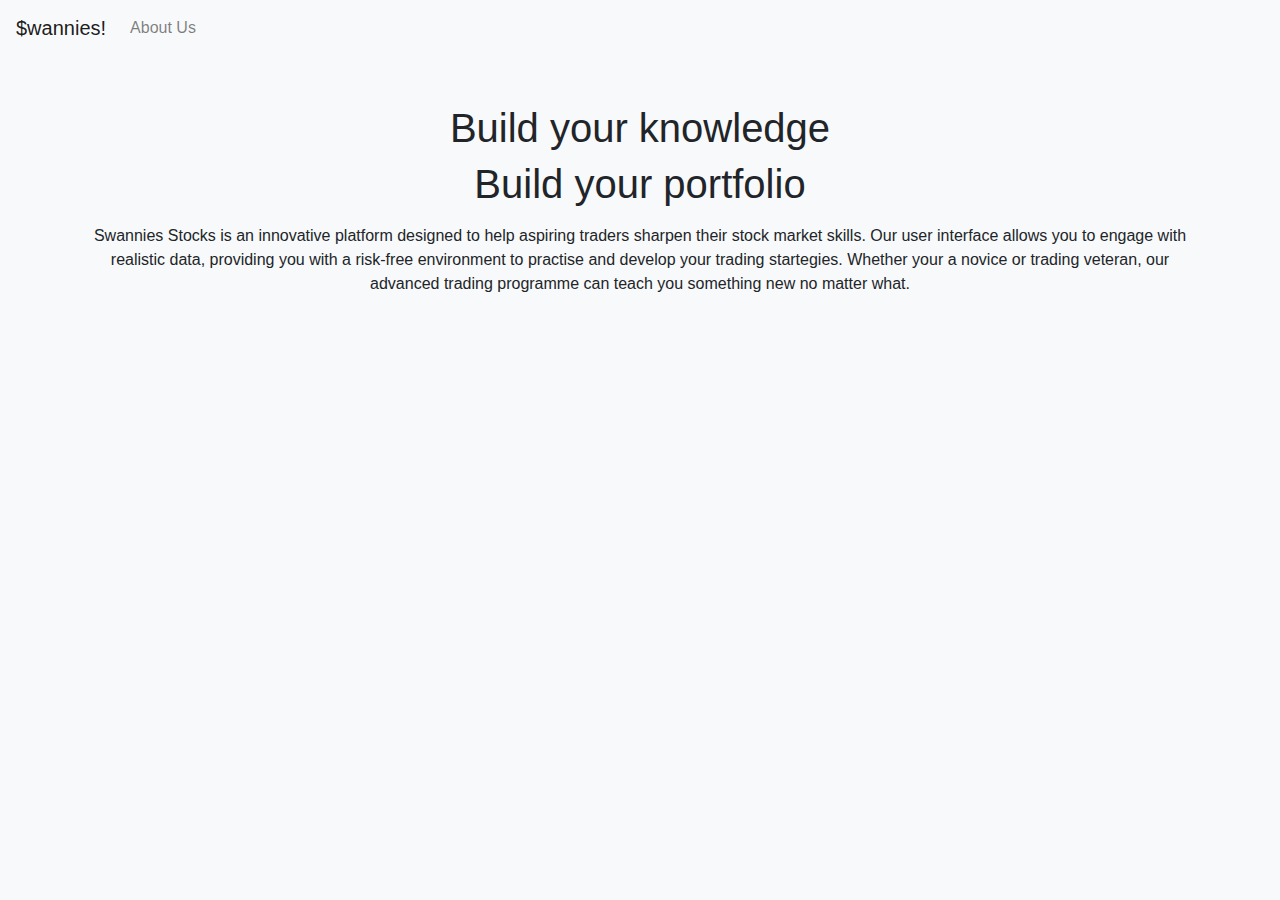
==== index.html @ ed6587da "update" ====
<!DOCTYPE html>
<html lang="en">
<head>
    <meta charset="UTF-8">
    <meta name="viewport" content="width=device-width, initial-scale=1.0">
    <title>$wannies Stocks</title>
    <link href="https://stackpath.bootstrapcdn.com/bootstrap/4.5.2/css/bootstrap.min.css" rel="stylesheet">
    <link href="styles.css" rel="stylesheet">
</head>
<body>
    <nav class="navbar navbar-expand-lg navbar-light bg-light">
        <a class="navbar-brand" href="index.html">$wannies!</a>
        <button class="navbar-toggler" type="button" data-toggle="collapse" data-target="#navbarNav" aria-controls="navbarNav" aria-expanded="false" aria-label="Toggle navigation">
            <span class="navbar-toggler-icon"></span>
        </button>
        <div class="collapse navbar-collapse" id="navbarNav">
            <ul class="navbar-nav">
                <li class="nav-item">
                    <a class="nav-link" href="about-us.html">About Us</a>
                </li>
            </ul>
        </div>
    </nav>
    
    <div class="container mt-5">
        <h1 class="text-center">Build your knowledge</h1>
        <h1 class="text-center">Build your portfolio</h1>
        <p></p>
        <p class="text-center">Swannies Stocks is an innovative platform designed to help aspiring traders sharpen their stock market skills. Our user interface allows you to engage with realistic data, providing you with a risk-free environment to practise and develop your trading startegies. Whether your a novice or trading veteran, our advanced trading programme can teach you something new no matter what.</p>
    </div>

    <script src="https://code.jquery.com/jquery-3.5.1.slim.min.js"></script>
    <script src="https://cdn.jsdelivr.net/npm/@popperjs/core@2.5.4/dist/umd/popper.min.js"></script>
    <script src="https://stackpath.bootstrapcdn.com/bootstrap/4.5.2/js/bootstrap.min.js"></script>
</body>
</html>
---- styles.css ----
body {
    background-color: #f8f9fa;
    font-family: Arial, sans-serif;
}

#pokemonInfo {
    margin-top: 20px;
}
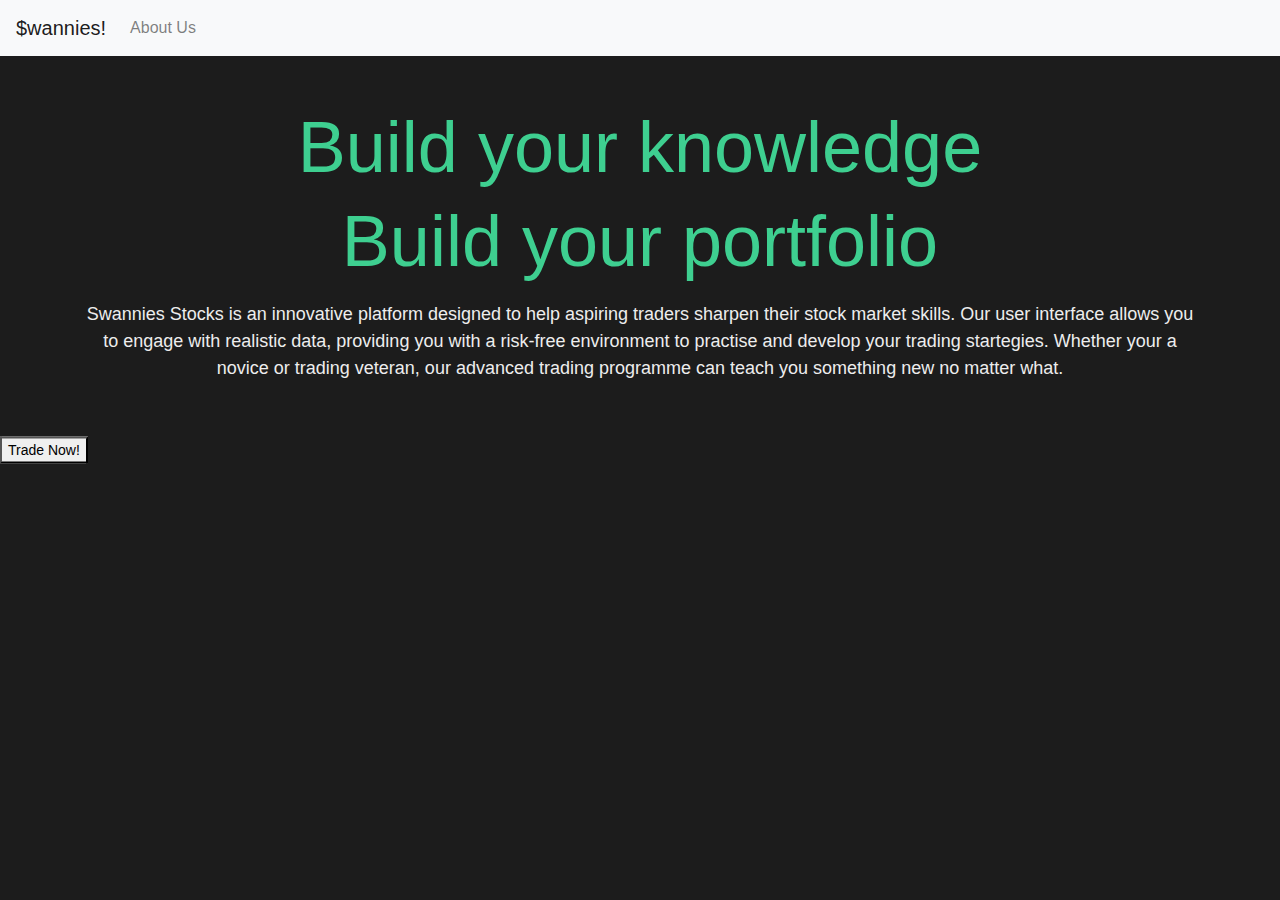
==== commit 51f8969b: "dummy commit" ====
--- a/index.html
+++ b/index.html
@@ -28,7 +28,9 @@
         <p></p>
         <p class="text-center">Swannies Stocks is an innovative platform designed to help aspiring traders sharpen their stock market skills. Our user interface allows you to engage with realistic data, providing you with a risk-free environment to practise and develop your trading startegies. Whether your a novice or trading veteran, our advanced trading programme can teach you something new no matter what.</p>
     </div>
-
+    <div class = buttonEdit>
+        <button>Trade Now!</button> 
+    </div>
     <script src="https://code.jquery.com/jquery-3.5.1.slim.min.js"></script>
     <script src="https://cdn.jsdelivr.net/npm/@popperjs/core@2.5.4/dist/umd/popper.min.js"></script>
     <script src="https://stackpath.bootstrapcdn.com/bootstrap/4.5.2/js/bootstrap.min.js"></script>
--- a/styles.css
+++ b/styles.css
@@ -1,8 +1,31 @@
 body {
-    background-color: #f8f9fa;
-    font-family: Arial, sans-serif;
+    background-color: #1c1c1c;
+    font-family: Arial, Helvetica, sans-serif;
 }
 
 #pokemonInfo {
     margin-top: 20px;
 }
+p {
+    text-align:centre; 
+    font-size:18px; 
+    color:#EDEDED; 
+    font-family:Helvetica
+}
+
+h1 {
+    color: #3ecf90;
+    font-size: 72px;
+    font-family: Arial, Helvetica, sans-serif;
+    nav-down: 120px
+  }
+
+ .buttonEdit{
+    color: #2d7555;
+    font-size: 14px;
+    margin: 0;
+    position: absolute;
+    top: 50%;
+    -ms-transform: translateY(-50%);
+    transform: translateY(-50%);
+}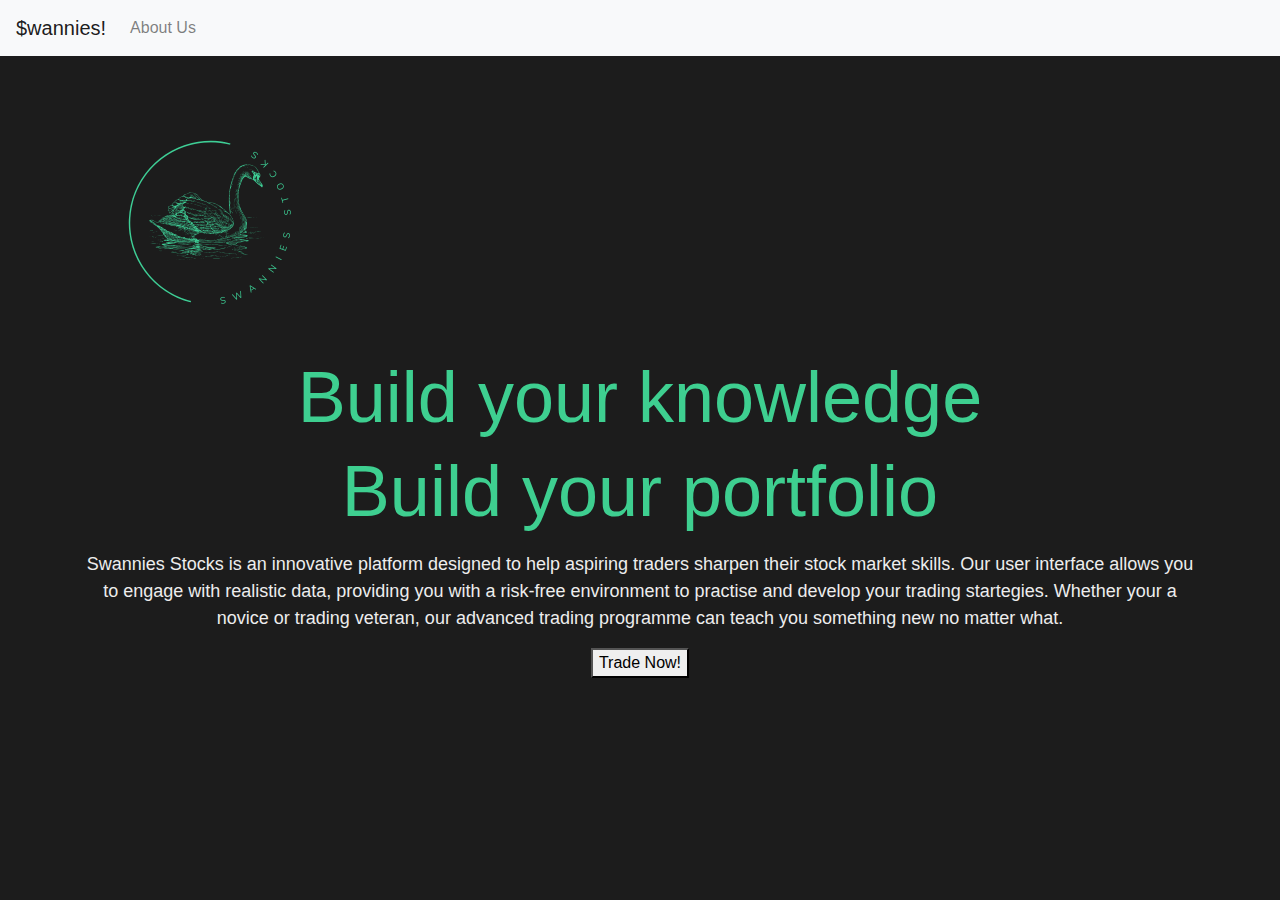
==== commit 40889ae0: "Additional styles" ====
--- a/index.html
+++ b/index.html
@@ -5,7 +5,7 @@
     <meta name="viewport" content="width=device-width, initial-scale=1.0">
     <title>$wannies Stocks</title>
     <link href="https://stackpath.bootstrapcdn.com/bootstrap/4.5.2/css/bootstrap.min.css" rel="stylesheet">
-    <link href="styles.css" rel="stylesheet">
+    <link href="index-styles.css" rel="stylesheet">
 </head>
 <body>
     <nav class="navbar navbar-expand-lg navbar-light bg-light">
@@ -21,14 +21,14 @@
             </ul>
         </div>
     </nav>
-    
     <div class="container mt-5">
+        <img src="resources/Grey Minimalist Modern Circle Initials Logo.png" height="250px" width="250px" style="align-items: center;">    
         <h1 class="text-center">Build your knowledge</h1>
         <h1 class="text-center">Build your portfolio</h1>
         <p></p>
         <p class="text-center">Swannies Stocks is an innovative platform designed to help aspiring traders sharpen their stock market skills. Our user interface allows you to engage with realistic data, providing you with a risk-free environment to practise and develop your trading startegies. Whether your a novice or trading veteran, our advanced trading programme can teach you something new no matter what.</p>
     </div>
-    <div class = buttonEdit>
+    <div class = "d-flex justify-content-center">
         <button>Trade Now!</button> 
     </div>
     <script src="https://code.jquery.com/jquery-3.5.1.slim.min.js"></script>
--- a/index-styles.css
+++ b/index-styles.css
@@ -0,0 +1,21 @@
+body {
+    background-color: #1c1c1c;
+    font-family: Arial, Helvetica, sans-serif;
+}
+
+#pokemonInfo {
+    margin-top: 20px;
+}
+p {
+    text-align:centre; 
+    font-size:18px; 
+    color:#EDEDED; 
+    font-family:Helvetica
+}
+
+h1 {
+    color: #3ecf90;
+    font-size: 72px;
+    font-family: Arial, Helvetica, sans-serif;
+    nav-down: 120px
+  }
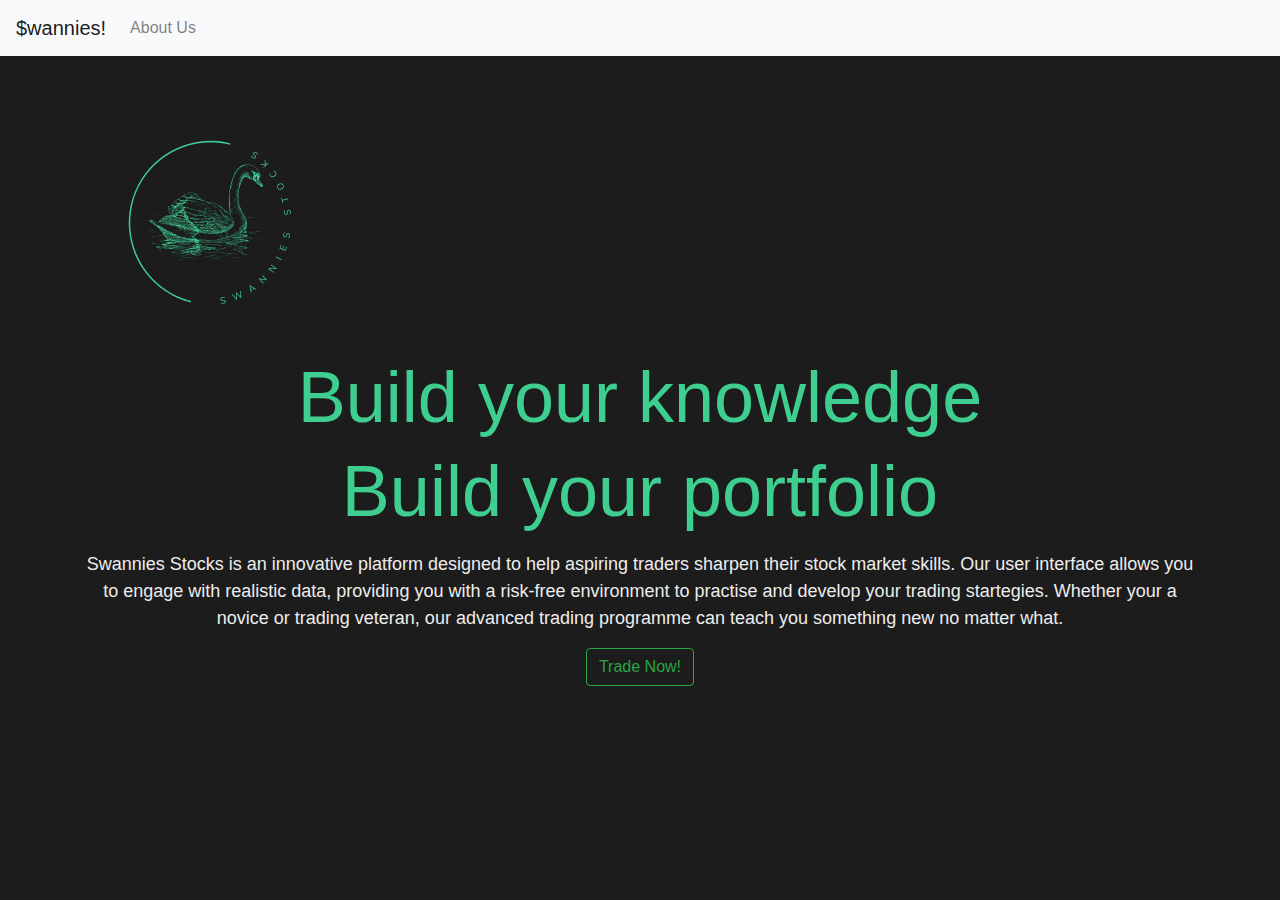
==== commit 716a1d65: "btn-styles" ====
--- a/index.html
+++ b/index.html
@@ -29,7 +29,7 @@
         <p class="text-center">Swannies Stocks is an innovative platform designed to help aspiring traders sharpen their stock market skills. Our user interface allows you to engage with realistic data, providing you with a risk-free environment to practise and develop your trading startegies. Whether your a novice or trading veteran, our advanced trading programme can teach you something new no matter what.</p>
     </div>
     <div class = "d-flex justify-content-center">
-        <button>Trade Now!</button> 
+        <button type="button" class="btn btn-outline-success">Trade Now!</button>
     </div>
     <script src="https://code.jquery.com/jquery-3.5.1.slim.min.js"></script>
     <script src="https://cdn.jsdelivr.net/npm/@popperjs/core@2.5.4/dist/umd/popper.min.js"></script>
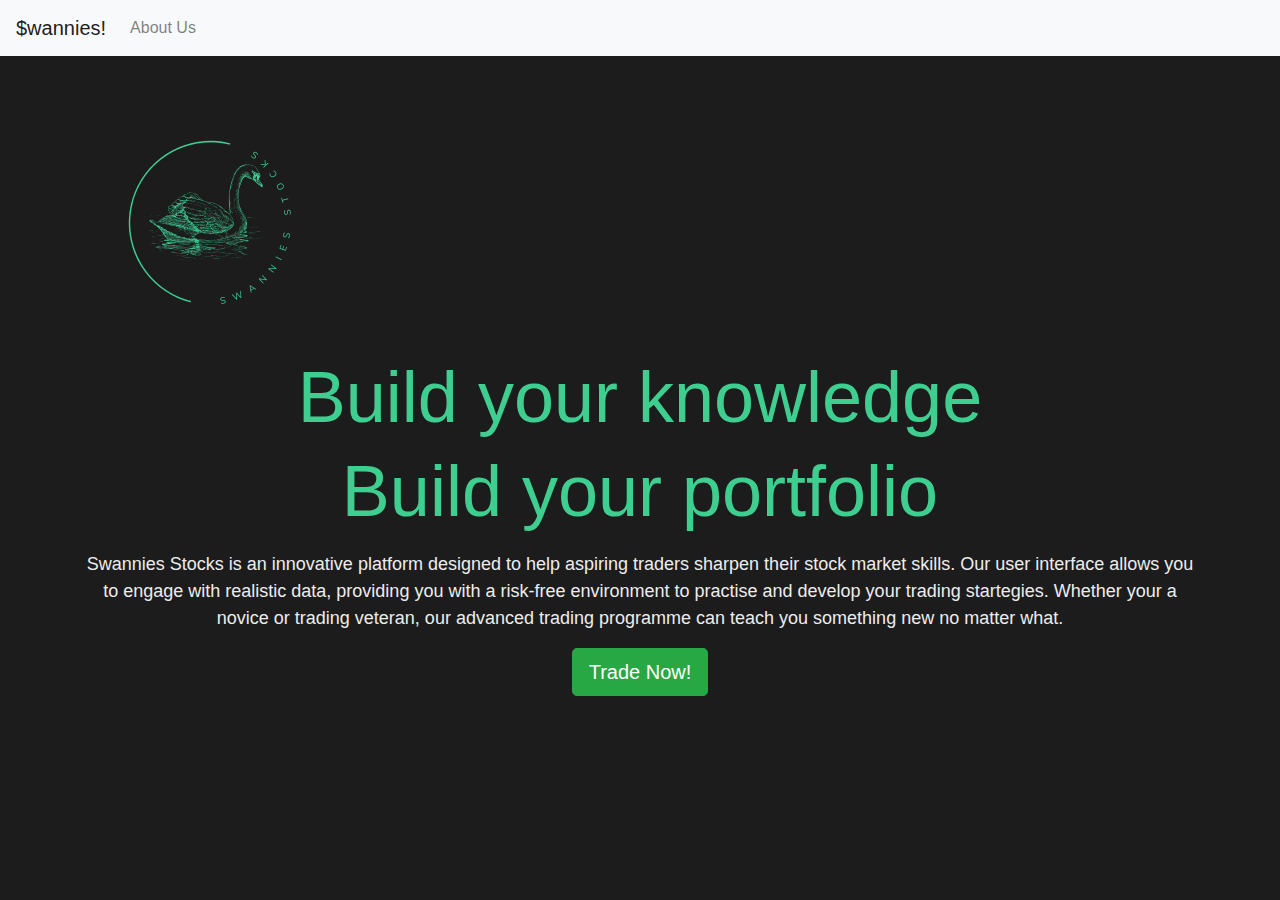
==== commit 71a328af: "more styles" ====
--- a/index.html
+++ b/index.html
@@ -29,7 +29,7 @@
         <p class="text-center">Swannies Stocks is an innovative platform designed to help aspiring traders sharpen their stock market skills. Our user interface allows you to engage with realistic data, providing you with a risk-free environment to practise and develop your trading startegies. Whether your a novice or trading veteran, our advanced trading programme can teach you something new no matter what.</p>
     </div>
     <div class = "d-flex justify-content-center">
-        <button type="button" class="btn btn-outline-success">Trade Now!</button>
+         <a href="#" class="btn btn-outline-success btn-lg active" role="button" aria-pressed="true">Trade Now!</a>
     </div>
     <script src="https://code.jquery.com/jquery-3.5.1.slim.min.js"></script>
     <script src="https://cdn.jsdelivr.net/npm/@popperjs/core@2.5.4/dist/umd/popper.min.js"></script>
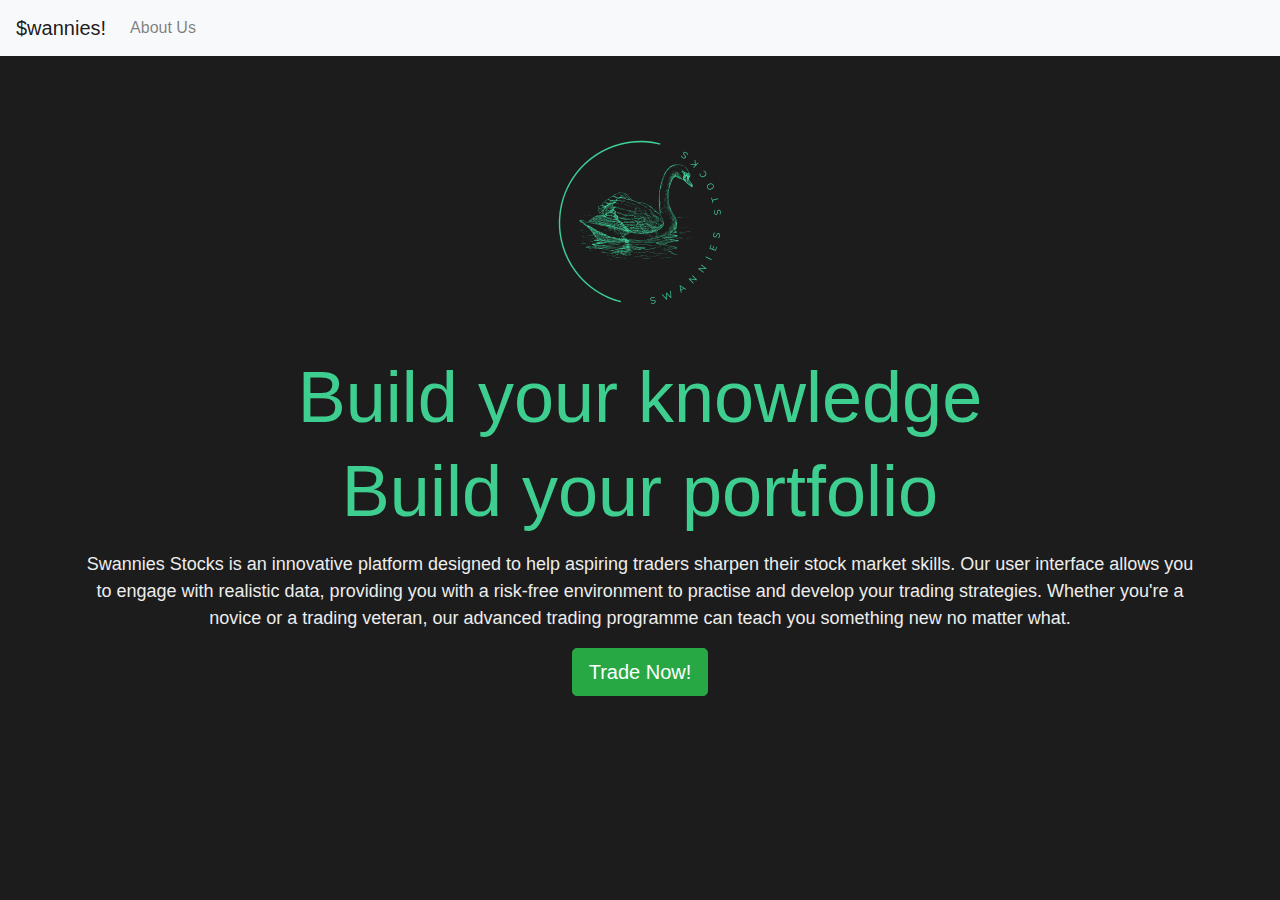
==== commit be452522: "update" ====
--- a/index.html
+++ b/index.html
@@ -8,31 +8,34 @@
     <link href="index-styles.css" rel="stylesheet">
 </head>
 <body>
-    <nav class="navbar navbar-expand-lg navbar-light bg-light">
-        <a class="navbar-brand" href="index.html">$wannies!</a>
-        <button class="navbar-toggler" type="button" data-toggle="collapse" data-target="#navbarNav" aria-controls="navbarNav" aria-expanded="false" aria-label="Toggle navigation">
-            <span class="navbar-toggler-icon"></span>
-        </button>
-        <div class="collapse navbar-collapse" id="navbarNav">
-            <ul class="navbar-nav">
-                <li class="nav-item">
-                    <a class="nav-link" href="about-us.html">About Us</a>
-                </li>
-            </ul>
-        </div>
-    </nav>
-    <div class="container mt-5">
-        <img src="resources/Grey Minimalist Modern Circle Initials Logo.png" height="250px" width="250px" style="align-items: center;">    
-        <h1 class="text-center">Build your knowledge</h1>
-        <h1 class="text-center">Build your portfolio</h1>
-        <p></p>
-        <p class="text-center">Swannies Stocks is an innovative platform designed to help aspiring traders sharpen their stock market skills. Our user interface allows you to engage with realistic data, providing you with a risk-free environment to practise and develop your trading startegies. Whether your a novice or trading veteran, our advanced trading programme can teach you something new no matter what.</p>
+<nav class="navbar navbar-expand-lg navbar-light bg-light">
+    <a class="navbar-brand" href="index.html">$wannies!</a>
+    <button class="navbar-toggler" type="button" data-toggle="collapse" data-target="#navbarNav" aria-controls="navbarNav" aria-expanded="false" aria-label="Toggle navigation">
+        <span class="navbar-toggler-icon"></span>
+    </button>
+    <div class="collapse navbar-collapse" id="navbarNav">
+        <ul class="navbar-nav">
+            <li class="nav-item">
+                <a class="nav-link" href="about-us.html">About Us</a>
+            </li>
+        </ul>
     </div>
-    <div class = "d-flex justify-content-center">
-         <a href="#" class="btn btn-outline-success btn-lg active" role="button" aria-pressed="true">Trade Now!</a>
+</nav>
+
+<div class="container mt-5 text-center">
+    <div class="d-flex justify-content-center">
+        <img src="resources/Grey Minimalist Modern Circle Initials Logo.png" height="250px" width="250px">
     </div>
-    <script src="https://code.jquery.com/jquery-3.5.1.slim.min.js"></script>
-    <script src="https://cdn.jsdelivr.net/npm/@popperjs/core@2.5.4/dist/umd/popper.min.js"></script>
-    <script src="https://stackpath.bootstrapcdn.com/bootstrap/4.5.2/js/bootstrap.min.js"></script>
+    <h1>Build your knowledge</h1>
+    <h1>Build your portfolio</h1>
+    <p></p>
+    <p>Swannies Stocks is an innovative platform designed to help aspiring traders sharpen their stock market skills. Our user interface allows you to engage with realistic data, providing you with a risk-free environment to practise and develop your trading strategies. Whether you're a novice or a trading veteran, our advanced trading programme can teach you something new no matter what.</p>
+</div>
+<div class="d-flex justify-content-center">
+    <a href="#" class="btn btn-outline-success btn-lg active" role="button" aria-pressed="true">Trade Now!</a>
+</div>
+<script src="https://code.jquery.com/jquery-3.5.1.slim.min.js"></script>
+<script src="https://cdn.jsdelivr.net/npm/@popperjs/core@2.5.4/dist/umd/popper.min.js"></script>
+<script src="https://stackpath.bootstrapcdn.com/bootstrap/4.5.2/js/bootstrap.min.js"></script>
 </body>
 </html>
--- a/index-styles.css
+++ b/index-styles.css
@@ -7,9 +7,9 @@
     margin-top: 20px;
 }
 p {
-    text-align:centre; 
-    font-size:18px; 
-    color:#EDEDED; 
+    text-align:centre;
+    font-size:18px;
+    color:#EDEDED;
     font-family:Helvetica
 }
 
@@ -18,4 +18,4 @@
     font-size: 72px;
     font-family: Arial, Helvetica, sans-serif;
     nav-down: 120px
-  }
+}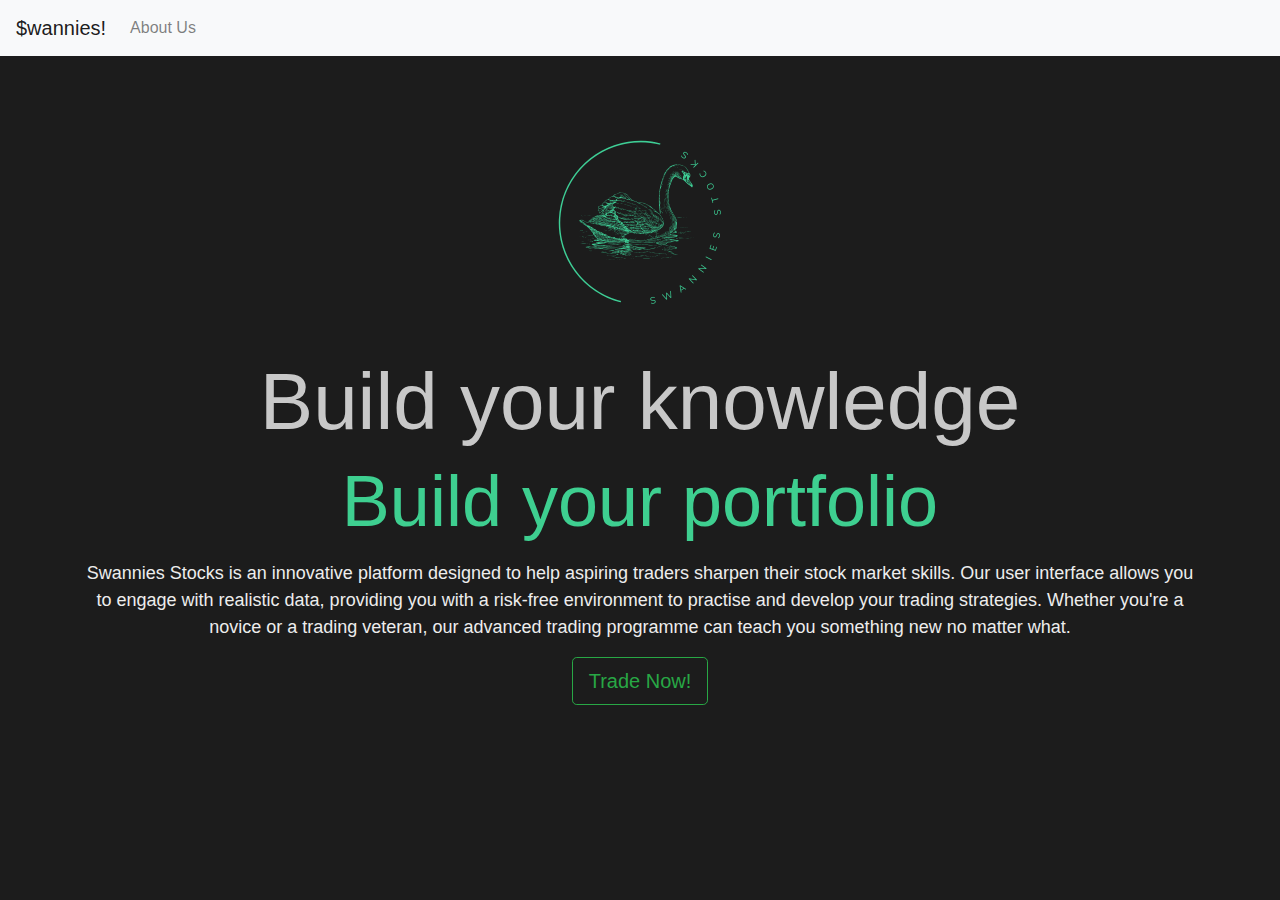
==== commit 8e2f9e9d: "update 2" ====
--- a/index.html
+++ b/index.html
@@ -26,13 +26,13 @@
     <div class="d-flex justify-content-center">
         <img src="resources/Grey Minimalist Modern Circle Initials Logo.png" height="250px" width="250px">
     </div>
-    <h1>Build your knowledge</h1>
+    <h2>Build your knowledge</h2>
     <h1>Build your portfolio</h1>
     <p></p>
     <p>Swannies Stocks is an innovative platform designed to help aspiring traders sharpen their stock market skills. Our user interface allows you to engage with realistic data, providing you with a risk-free environment to practise and develop your trading strategies. Whether you're a novice or a trading veteran, our advanced trading programme can teach you something new no matter what.</p>
 </div>
 <div class="d-flex justify-content-center">
-    <a href="#" class="btn btn-outline-success btn-lg active" role="button" aria-pressed="true">Trade Now!</a>
+    <a href="#" class="btn btn-outline-success btn-lg" role="button" aria-pressed="true">Trade Now!</a>
 </div>
 <script src="https://code.jquery.com/jquery-3.5.1.slim.min.js"></script>
 <script src="https://cdn.jsdelivr.net/npm/@popperjs/core@2.5.4/dist/umd/popper.min.js"></script>
--- a/index-styles.css
+++ b/index-styles.css
@@ -7,7 +7,6 @@
     margin-top: 20px;
 }
 p {
-    text-align:centre;
     font-size:18px;
     color:#EDEDED;
     font-family:Helvetica
@@ -17,5 +16,10 @@
     color: #3ecf90;
     font-size: 72px;
     font-family: Arial, Helvetica, sans-serif;
-    nav-down: 120px
+}
+
+h2{
+    color: #c8c8c8;
+    font-size: 80px;
+    font-family: Arial, Helvetica, sans-serif;
 }